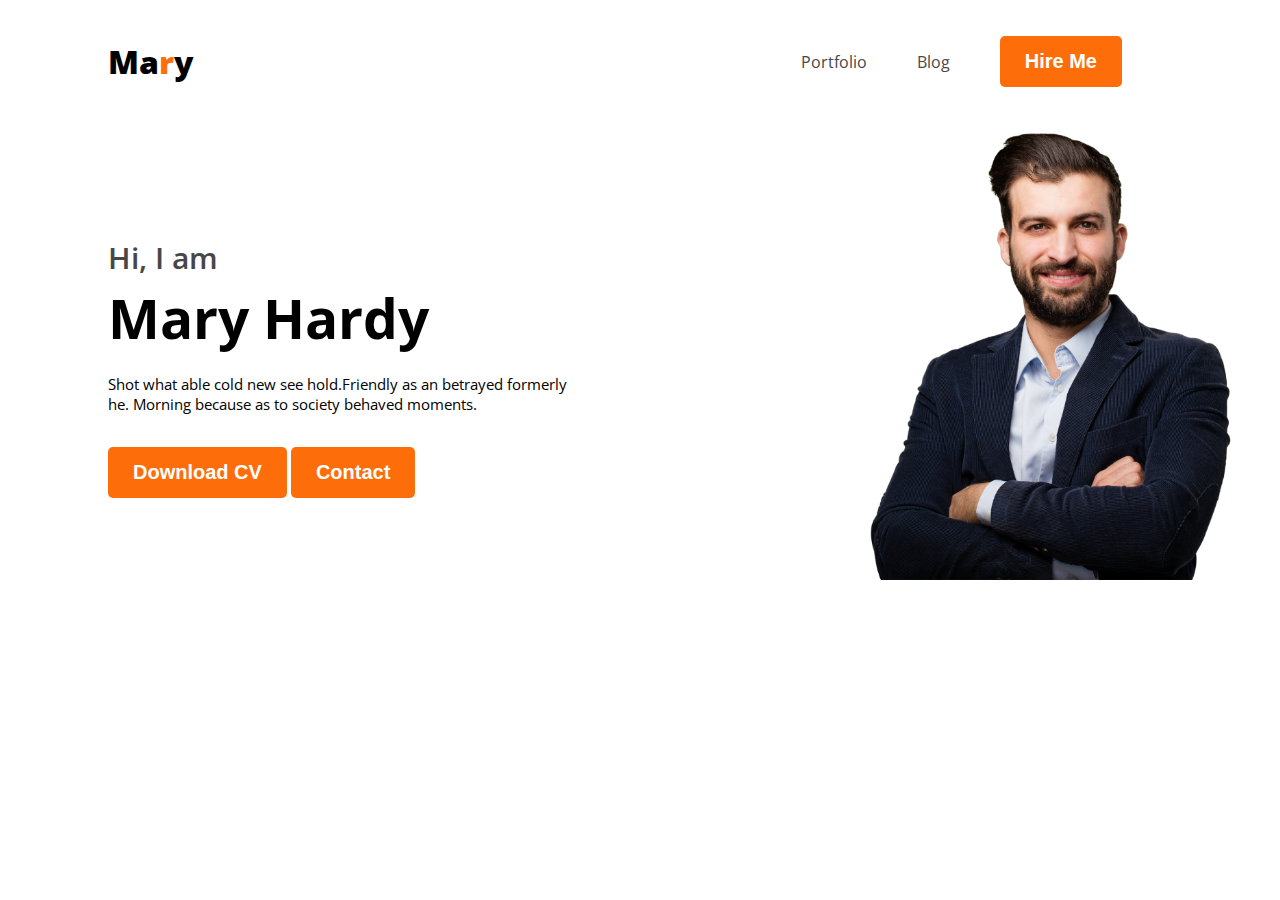
==== protfolio.html @ 64e2e4f0 "first commit" ====
<!DOCTYPE html>
<html lang="en">
<head>
    <meta charset="UTF-8">
    <meta name="viewport" content="width=device-width, initial-scale=1.0">
    <title>web-protfolio</title>
    <link rel="preconnect" href="https://fonts.googleapis.com">
    <link rel="preconnect" href="https://fonts.gstatic.com" crossorigin>
    <link href="https://fonts.googleapis.com/css2?family=Open+Sans:ital,wght@0,300..800;1,300..800&display=swap" rel="stylesheet">
    <link rel="stylesheet" href="/styles/protfolio.css">
</head>
<body class="open-sans-normal">
    <!-- for navigation -->
    <header>
        <nav>
            <h3 class="nav-title">Ma<span class="text-primary">r</span>y</h3>
            <ul>
                <li><a class="dark02" href="">Portfolio</a></li>
                <li><a class="dark02" href="">Blog</a></li>
                <li><a class="dark02" href=""><button class="btn-primary">Hire Me</button></a></li>
            </ul>
        </nav>
        <div class="banner-container">
            <div class="banner-content">
                <h4 class="banner-greeting dark02">Hi, I  am</h4>
                <h1 class="banner-title">Mary Hardy</h1>
                <p class="banner-desc">Shot what able cold new see hold.Friendly as an betrayed formerly he. Morning because as to society behaved moments.</p>
                <button class="btn-primary">Download CV</button>
                <button class="btn-primary">Contact</button>
            </div>
            <img class="banner-profile-picture" src="assets/images/hardy.png" alt="">
        </div>
    </header>
    <main>

    </main>
    <footer>

    </footer>
</body>
</html>
---- styles/protfolio.css ----
.open-sans-normal {
  font-family: "Open Sans", sans-serif;
  font-optical-sizing: auto;
  font-style: normal;
  font-variation-settings:
    "wdth" 100;
}

/* shared style */
.text-primary{
  color: #FD6E0A;
}
.dark02{
  color: #474747;
}
.btn-primary{
  background-color: #FD6E0A;
  font-weight: bold;
  font-size: 20px;
  color: white;
  padding: 14px 25px;
  border-radius: 5px;
  border: none;
}

/* nav style */
nav{
    display: flex;
    align-items: center;
    justify-content: space-between;
    margin: 0px 100px;
}
.nav-title{
  font-weight: 800;
  font-size: xx-large;

}
nav ul li{
  list-style: none;
  margin-right: 50px;
  
}
ul li a{
  text-decoration: none;
}
nav ul{
  display: flex;
  align-items: center;
}

/* banner-styles */

.banner-container{
  display: flex;
  justify-content: space-between;
  align-items: center;
  margin-right: 35px

}
.banner-greeting{
  font-weight:600 ;
  font-size: 30px;
  margin-bottom: 2px;
}
.banner-title{
  font-weight: bold;
  font-size: 55px;
  margin-top: 0;
  margin-bottom: 19px;
}
.banner-desc{
  font-weight: 400;
  font-size: 15px;
  height: 58px;
  width: 465px;
}
.banner-profile-picture{
  width: 400px;
  height: 465px;;
}
.banner-content{
  margin: 0px 100px;
}
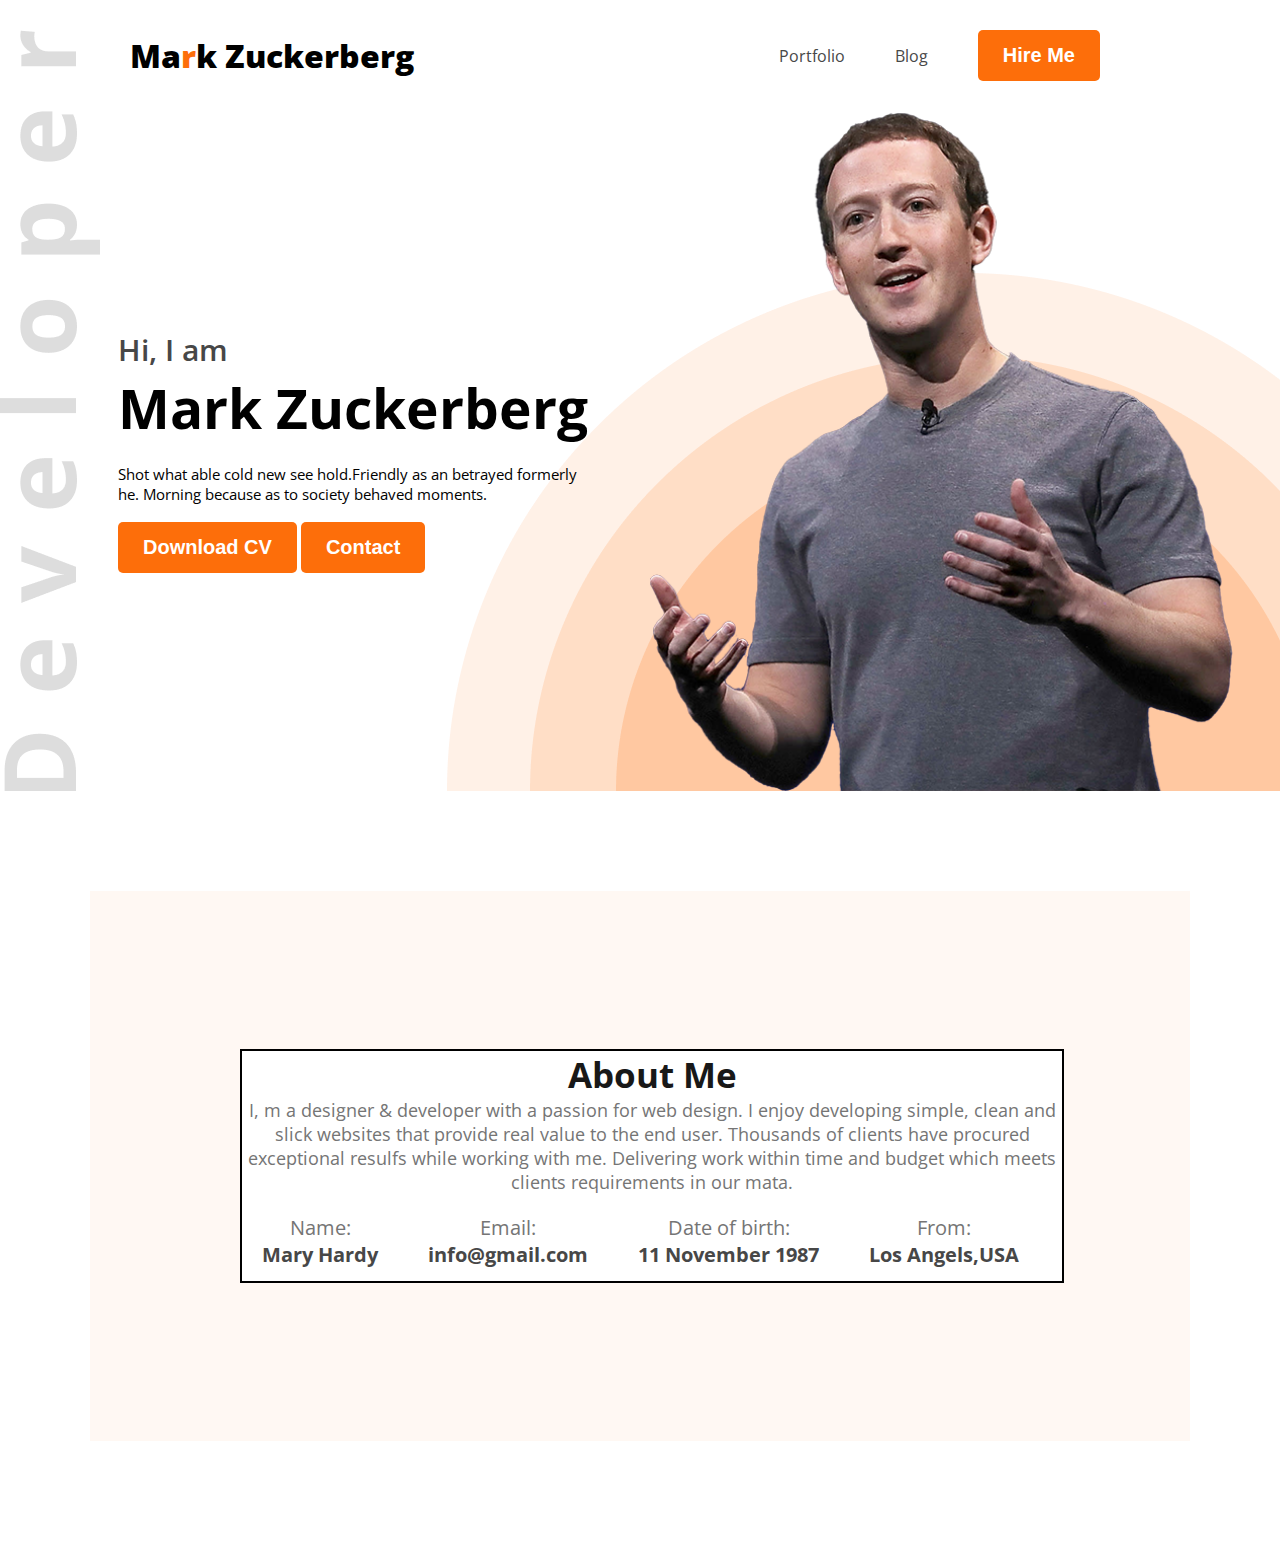
==== commit 3701f544: "first commit" ====
--- a/protfolio.html
+++ b/protfolio.html
@@ -11,9 +11,9 @@
 </head>
 <body class="open-sans-normal">
     <!-- for navigation -->
-    <header>
+    <header class="header">
         <nav>
-            <h3 class="nav-title">Ma<span class="text-primary">r</span>y</h3>
+            <h3 class="nav-title">Ma<span class="text-primary">r</span>k Zuckerberg</h3>
             <ul>
                 <li><a class="dark02" href="">Portfolio</a></li>
                 <li><a class="dark02" href="">Blog</a></li>
@@ -23,16 +23,39 @@
         <div class="banner-container">
             <div class="banner-content">
                 <h4 class="banner-greeting dark02">Hi, I  am</h4>
-                <h1 class="banner-title">Mary Hardy</h1>
+                <h1 class="banner-title">Mark Zuckerberg</h1>
                 <p class="banner-desc">Shot what able cold new see hold.Friendly as an betrayed formerly he. Morning because as to society behaved moments.</p>
                 <button class="btn-primary">Download CV</button>
                 <button class="btn-primary">Contact</button>
             </div>
-            <img class="banner-profile-picture" src="assets/images/hardy.png" alt="">
+            <img class="banner-profile-picture" src="assets/images/mark.png" alt="">
         </div>
     </header>
     <main>
-
+        <div class="about secondary-bg">
+            <div class="about_content">
+                 <h4 class="section-title">About Me</h4>
+                 <p class="section-description">I, m a designer & developer with a passion for web design. I enjoy developing simple, clean and slick websites that provide real value to the end user. Thousands of clients have procured exceptional resulfs while working with me. Delivering work within time and budget which meets clients requirements in our mata.</p>
+                 <div class="about_info">
+                    <div class="per_info">
+                        <p class="section-info">Name:</p>
+                        <h6 class="section-h6-info">Mary Hardy</h6>
+                    </div>
+                    <div class="per_info">
+                        <p class="section-info">Email:</p>
+                        <h6 class="section-h6-info">info@gmail.com</h6>
+                    </div>
+                    <div class="per_info">
+                        <p class="section-info">Date of birth:</p>
+                        <h6 class="section-h6-info">11 November 1987</h6>
+                    </div>
+                    <div class="per_info">
+                        <p class="section-info">From:</p>
+                        <h6 class="section-h6-info">Los Angels,USA</h6>
+                    </div>
+                 </div>
+            </div>
+        </div>
     </main>
     <footer>
 
--- a/styles/protfolio.css
+++ b/styles/protfolio.css
@@ -1,3 +1,7 @@
+*{
+  margin: 0;
+  padding: 0;
+}
 .open-sans-normal {
   font-family: "Open Sans", sans-serif;
   font-optical-sizing: auto;
@@ -5,6 +9,7 @@
   font-variation-settings:
     "wdth" 100;
 }
+
 
 /* shared style */
 .text-primary{
@@ -22,13 +27,42 @@
   border-radius: 5px;
   border: none;
 }
+.section-title{
+  font-weight: bold;
+  font-size: 35px;
+  color: #181818;
+}
+.section-description{
+  font-size: 18px;
+  color: #757575;
+}
+.section-info{
+  font-size: 20px;
+  color: #757575;
+}
+.section-h6-info{
+  font-weight: bold;
+  font-size: 20px;
+  color: #474747;
+}
+.secondary-bg{
+  background-color: #FFF8F3;
+}
+
+/* header */
+.header{
+  background-image: url(../assets/images/developer.png),url(../assets/images/header_bg.png);
+  background-repeat: no-repeat;
+  background-position: top left,bottom right;
+}
 
 /* nav style */
+
 nav{
     display: flex;
     align-items: center;
     justify-content: space-between;
-    margin: 0px 100px;
+    margin: 30px 130px;
 }
 .nav-title{
   font-weight: 800;
@@ -54,13 +88,14 @@
   display: flex;
   justify-content: space-between;
   align-items: center;
-  margin-right: 35px
+  margin: 0 40px 0 118px;
+  height: 680px;
 
 }
 .banner-greeting{
   font-weight:600 ;
   font-size: 30px;
-  margin-bottom: 2px;
+  /* margin-bottom: 2px; */
 }
 .banner-title{
   font-weight: bold;
@@ -75,9 +110,50 @@
   width: 465px;
 }
 .banner-profile-picture{
-  width: 400px;
-  height: 465px;;
+  width: 590px;
+  height: 680px;
+  
 }
 .banner-content{
-  margin: 0px 100px;
-}+  
+  max-width: 590px;
+  height: ;
+}
+
+/* main style */
+.about{
+  height: 550px;
+  width: 1100px;
+  margin: 100px auto;
+  align-content: center;
+  
+  
+}
+.about_content{
+  height: 230px;
+  width: 820px;
+  text-align: center;
+  background-color: #FFFFFF;
+  margin: 150px;
+  border: 2px solid black;
+  /* padding: 5px; */
+  
+}
+.about_info{
+  display: flex;
+  /* flex-direction: column; */
+  gap: 50px;
+  padding: 20px;
+  
+  
+}
+.per-info{
+  height: 13px;
+  display: flex;
+  flex-direction: column;
+  gap: 5px;
+}
+.per-info h6{
+  margin: 30px;
+
+}
